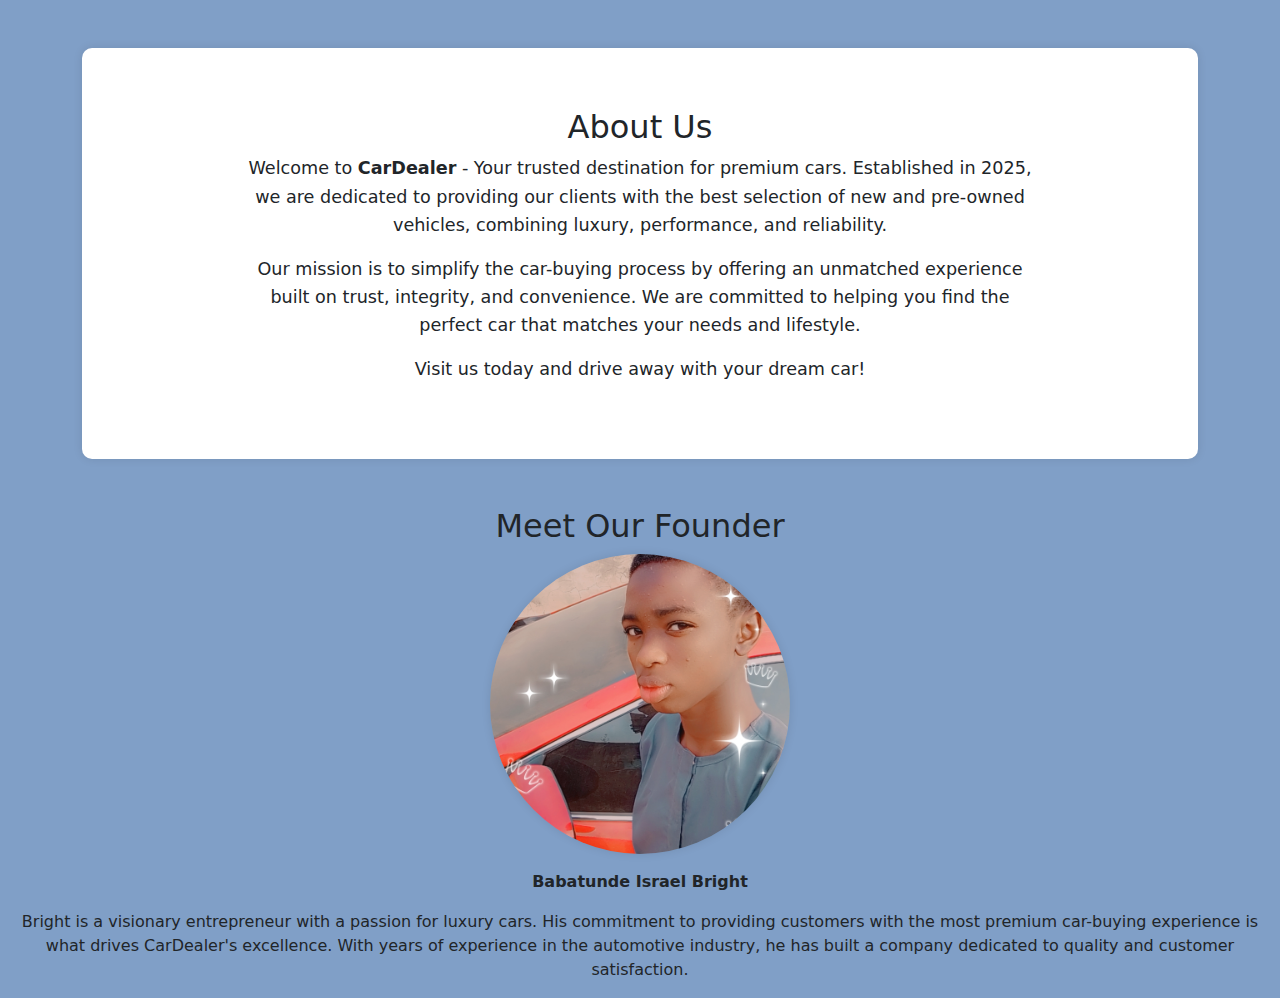
==== About us.html @ 5a2dd475 "Welldone" ====
<!DOCTYPE html>
<html lang="en">
    <head>
        <meta charset="UTF-8">
        <meta http-equiv="X-UA-Compatible" content="IE=edge">
        <meta name="viewport" content="width=device-width, initial-scale=1.0">
        <title>Car Dealer - About Us</title>
        <link href="https://cdn.jsdelivr.net/npm/bootstrap@5.3.0-alpha1/dist/css/bootstrap.min.css" rel="stylesheet">
        <script src="https://cdn.jsdelivr.net/npm/bootstrap@5.3.0-alpha1/dist/js/bootstrap.bundle.min.js"></script>
    <style>
        body {
            background-color: rgba(48, 98, 164, 0.61);
        }
        .about-section {
            padding: 60px 0;
            text-align: center;
            background-color: white;
            border-radius: 10px;
            box-shadow: 0 0 10px rgba(0, 0, 0, 0.1);
        }
        .about-text {
            max-width: 800px;
            margin: auto;
            font-size: 1.1rem;
            line-height: 1.6;
        }
        .founder-section {
            margin-top: 50px;
        }
        .founder-img {
            width: 300px;
            height: 300px;
            border-radius: 50%;
            object-fit: cover;
            box-shadow: 0 0 10px rgba(0, 0, 0, 0.1);
            border-color: brown;
        }
    </style>
</head>
<body>
    <!-- About Us Section -->
    <div class="container my-5 ">
        <div class="about-section">
            <h2>About Us</h2>
            <div class="about-text">
                <p>Welcome to <strong>CarDealer</strong> - Your trusted destination for premium cars. Established in 2025, we are dedicated to providing our clients with the best selection of new and pre-owned vehicles, combining luxury, performance, and reliability.</p>
                <p>Our mission is to simplify the car-buying process by offering an unmatched experience built on trust, integrity, and convenience. We are committed to helping you find the perfect car that matches your needs and lifestyle.</p>
                <p>Visit us today and drive away with your dream car!</p>
            </div>
        </div>
    </div>
    <div class="founder-section text-center m-lg-0 mb-3">
        <h2>Meet Our Founder</h2>
        <img src="images/Snapchat-60708887.jpg" alt="Founder Image" class="founder-img mb-3">
        <p><strong>Babatunde Israel Bright</strong></p>
        <p>Bright is a visionary entrepreneur with a passion for luxury cars. His commitment to providing customers with the most premium car-buying experience is what drives CarDealer's excellence. With years of experience in the automotive industry, he has built a company dedicated to quality and customer satisfaction.</p>
    </div>
</div>
</body>
</html>
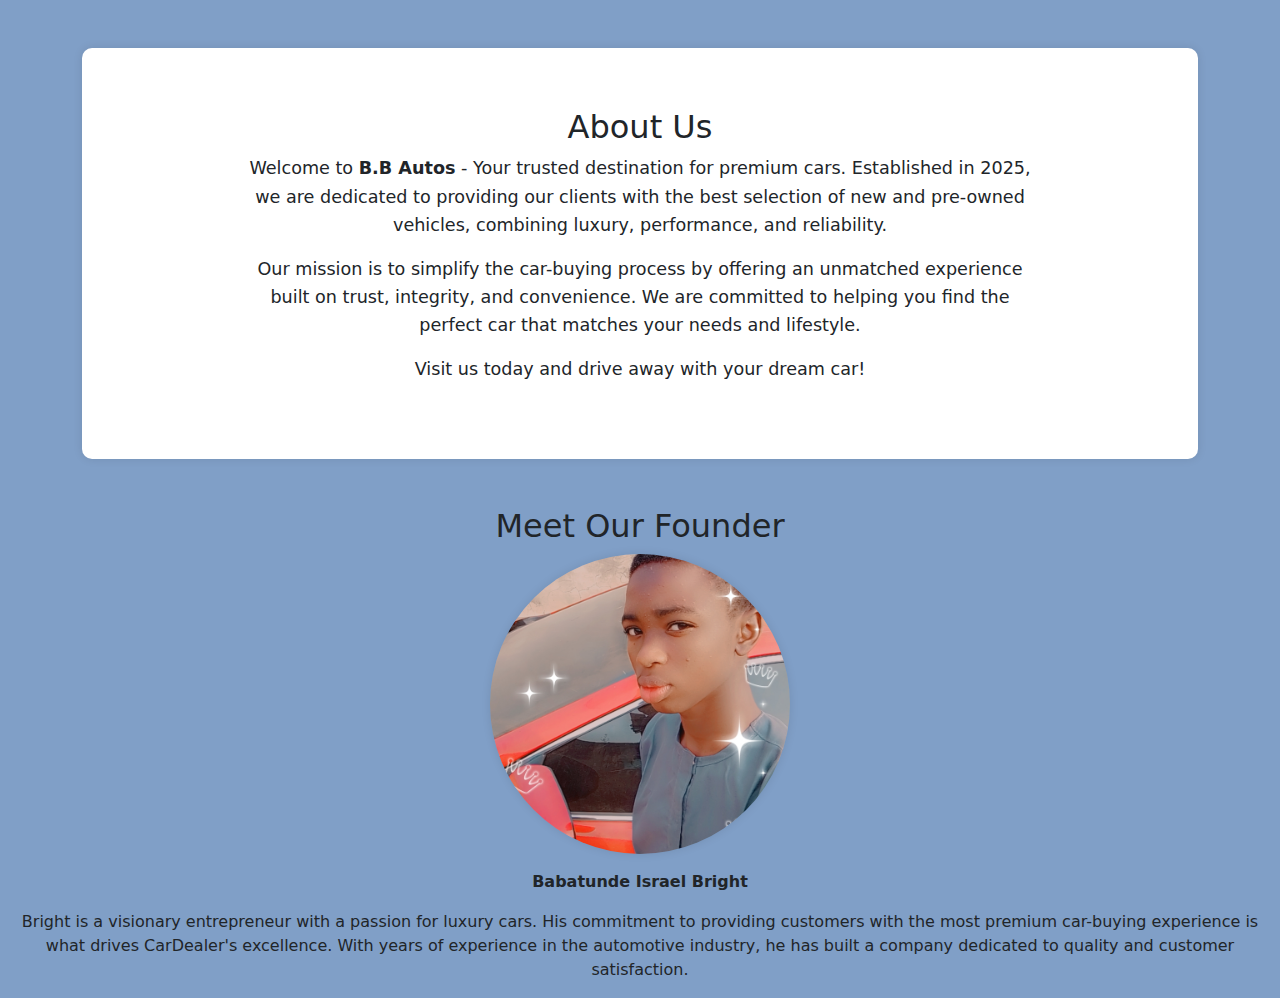
==== commit 3a8b5fcd: "jinx" ====
--- a/About us.html
+++ b/About us.html
@@ -43,7 +43,7 @@
         <div class="about-section">
             <h2>About Us</h2>
             <div class="about-text">
-                <p>Welcome to <strong>CarDealer</strong> - Your trusted destination for premium cars. Established in 2025, we are dedicated to providing our clients with the best selection of new and pre-owned vehicles, combining luxury, performance, and reliability.</p>
+                <p>Welcome to <strong>B.B Autos</strong> - Your trusted destination for premium cars. Established in 2025, we are dedicated to providing our clients with the best selection of new and pre-owned vehicles, combining luxury, performance, and reliability.</p>
                 <p>Our mission is to simplify the car-buying process by offering an unmatched experience built on trust, integrity, and convenience. We are committed to helping you find the perfect car that matches your needs and lifestyle.</p>
                 <p>Visit us today and drive away with your dream car!</p>
             </div>
